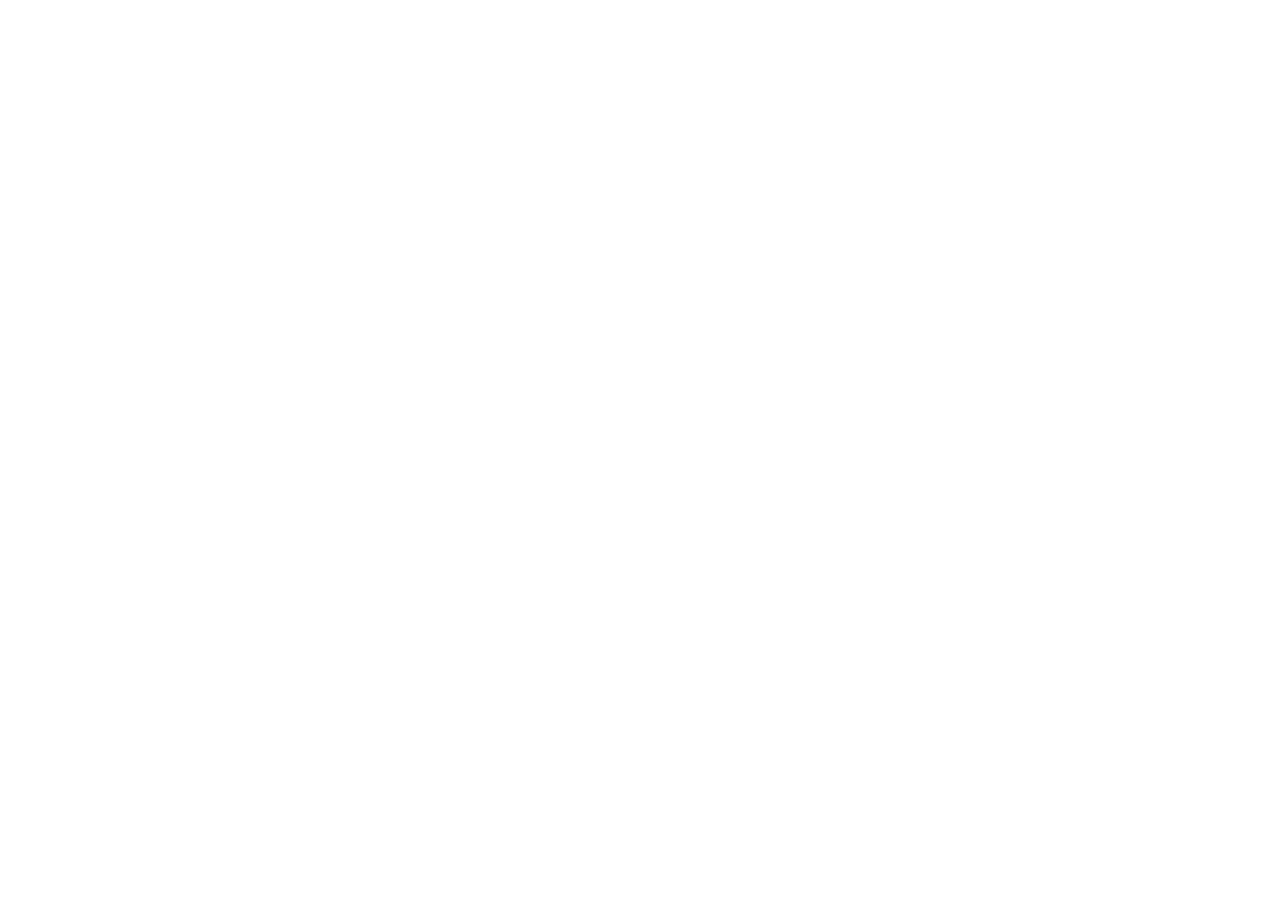
==== index.html @ 7abfbf51 "Create index.html" ====
<!DOCTYPE html>
<html lang="pt-br">
<head>
    <meta charset="UTF-8">
    <meta name="viewport" content="width=device-width, initial-scale=1.0">
    <link rel="shortcut icon" href="favicon/favicon.ico" type="image/x-icon">
    <title>Projeto Redes Sociais</title>
</head>
<body>
    
</body>
</html>
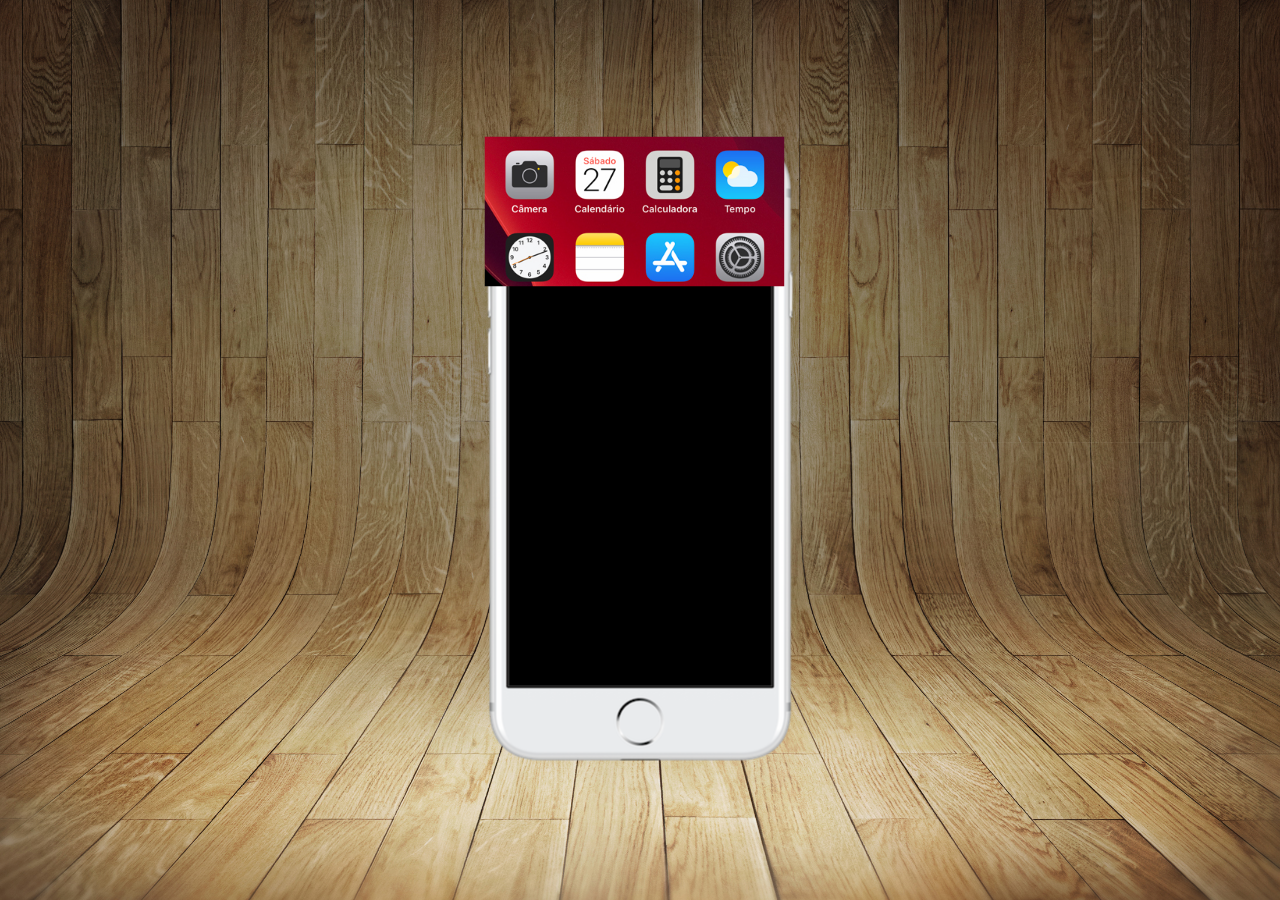
==== commit 94304061: "Update index.html" ====
--- a/index.html
+++ b/index.html
@@ -4,9 +4,17 @@
     <meta charset="UTF-8">
     <meta name="viewport" content="width=device-width, initial-scale=1.0">
     <link rel="shortcut icon" href="favicon/favicon.ico" type="image/x-icon">
+    <link rel="stylesheet" href="css/style.css">
     <title>Projeto Redes Sociais</title>
 </head>
 <body>
-    
+    <main>
+        <section id="telefone">
+            <iframe src="home.html" frameborder="0" name="tela" id="tela"></iframe>
+        </section>
+
+        <section id="redes-sociais">
+        </section>
+    </main>
 </body>
 </html>--- a/css/style.css
+++ b/css/style.css
@@ -0,0 +1,36 @@
+@charset "UTF-8";
+
+* {
+    margin: 0;
+    padding: 0;
+    box-sizing: border-box;
+}
+
+body {
+    margin: 0;
+    height: 100vh;
+    width: 100vw;
+    
+    background-image: url(../images/fundo-madeira.jpg);
+    background-position: top center;
+    background-attachment: fixed;
+    background-size: cover;
+}
+
+main {
+    position: relative;
+    height: 100vh;
+    overflow-x: hidden;
+}
+
+#telefone {
+    position: absolute;
+    top: 50%;
+    left: 50%;
+    transform: translate(-50%, -50%);
+
+    height: 627px;
+    width: 311px;
+    background-image: url(../images/frame-iphone.png);
+    background-repeat: no-repeat;  
+}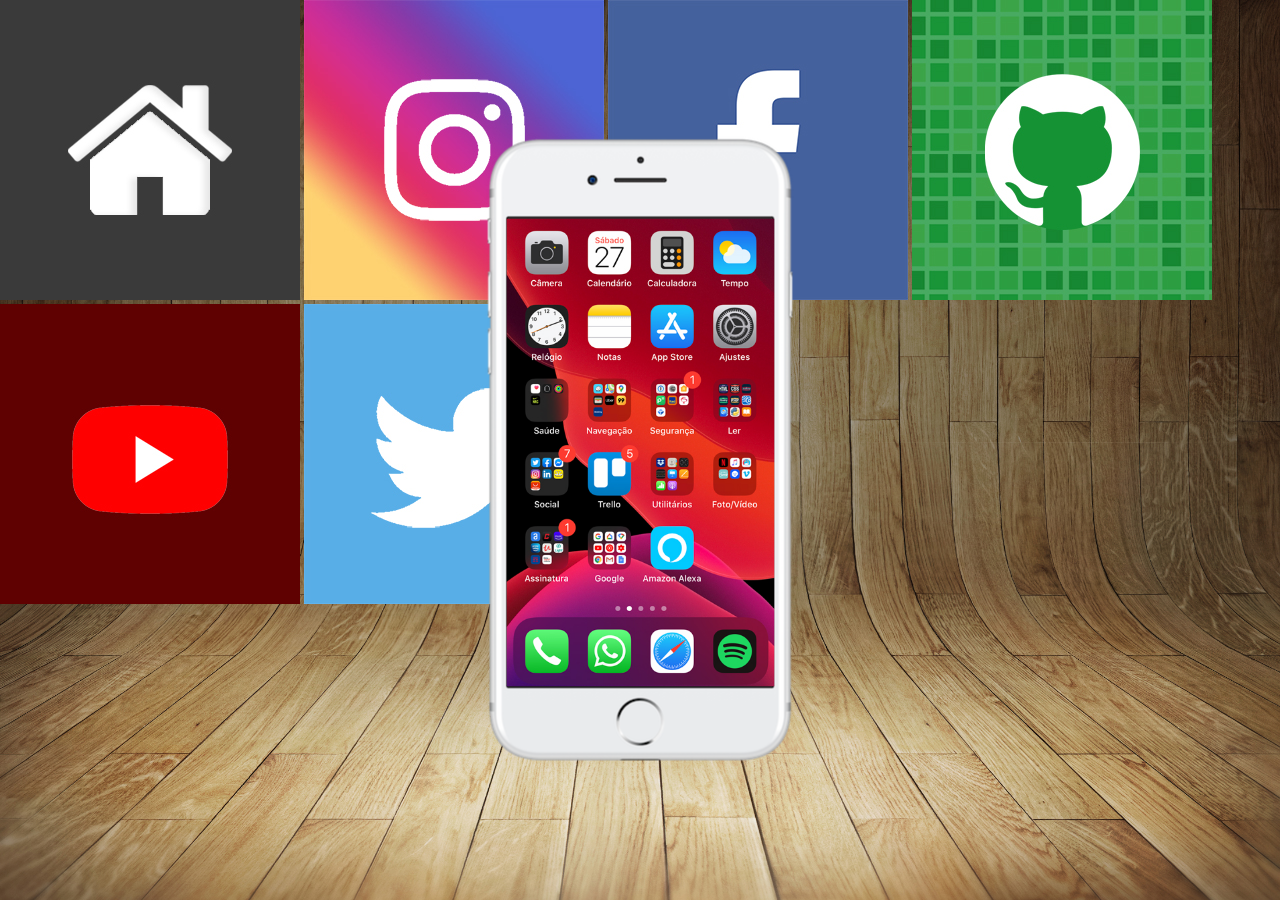
==== commit 371c3625: "Update index.html" ====
--- a/index.html
+++ b/index.html
@@ -10,10 +10,18 @@
 <body>
     <main>
         <section id="telefone">
-            <iframe src="home.html" frameborder="0" name="tela" id="tela"></iframe>
+            <iframe src="home.html" frameborder="0" name="tela" id="tela">
+                <p>Seu navegador não é compatível com essa funcionalidade.</p>
+            </iframe>
         </section>
 
         <section id="redes-sociais">
+            <a href="" target="tela"><img src="images/logo-home.jpg" alt="botão-home"></a>
+            <a href="" target="tela"><img src="images/logo-instagram.jpg" alt="botão-instagram"></a>
+            <a href="" target="tela"><img src="images/logo-facebook.jpg" alt="botão-facebook"></a>
+            <a href="" target="tela"><img src="images/logo-github.jpg" alt="botão-github"></a>
+            <a href="" target="tela"><img src="images/logo-youtube.jpg" alt="botão-youtube"></a>
+            <a href="" target="tela"><img src="images/logo-twitter.jpg" alt="botão-twitter"></a>
         </section>
     </main>
 </body>
--- a/css/style.css
+++ b/css/style.css
@@ -33,4 +33,13 @@
     width: 311px;
     background-image: url(../images/frame-iphone.png);
     background-repeat: no-repeat;  
+}
+
+#tela {
+    position: relative;
+    top: 13%;
+    left: 7.0%;
+    
+    height: 468px;
+    width: 268px;
 }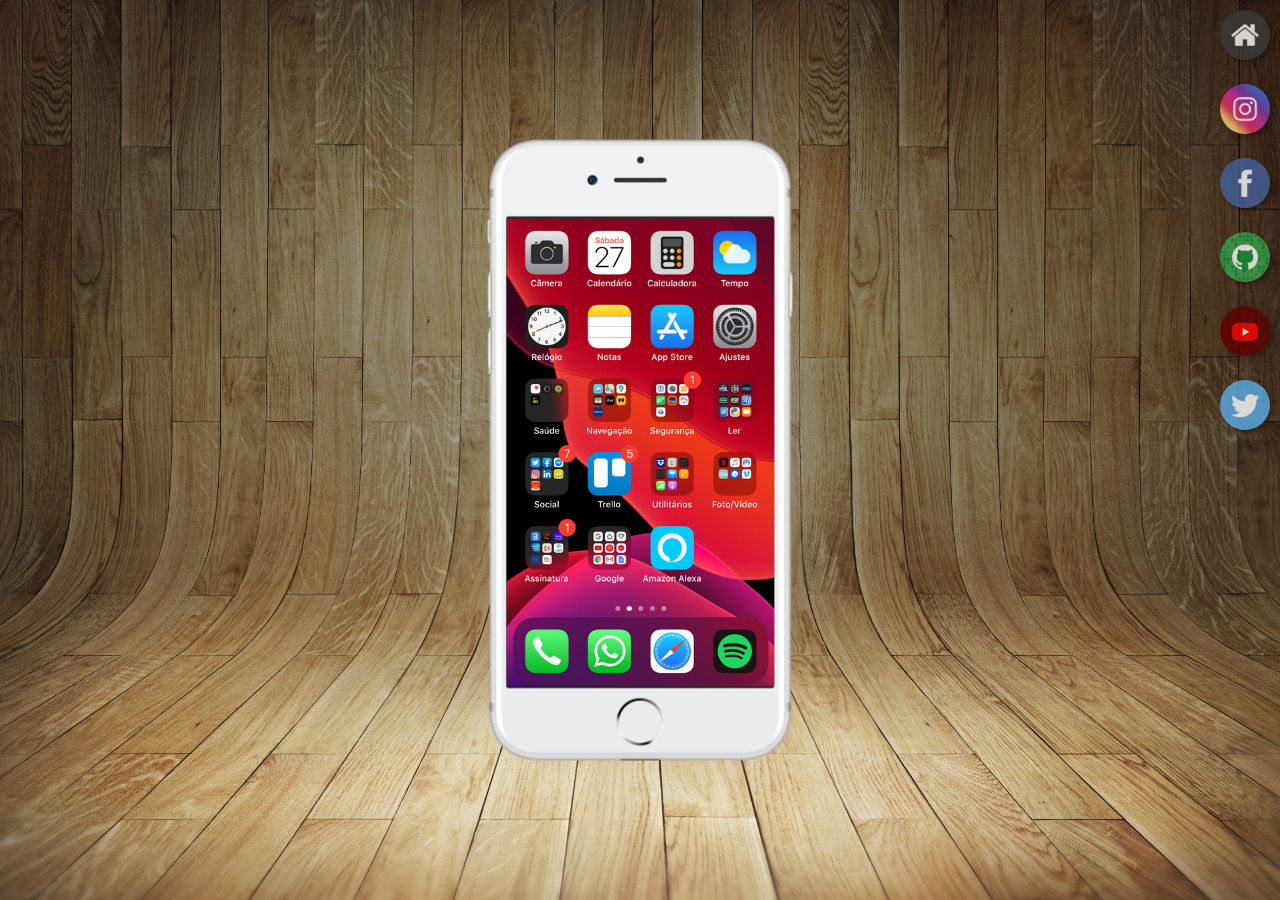
==== commit 28f1060e: "Update index.html" ====
--- a/index.html
+++ b/index.html
@@ -16,12 +16,12 @@
         </section>
 
         <section id="redes-sociais">
-            <a href="" target="tela"><img src="images/logo-home.jpg" alt="botão-home"></a>
-            <a href="" target="tela"><img src="images/logo-instagram.jpg" alt="botão-instagram"></a>
-            <a href="" target="tela"><img src="images/logo-facebook.jpg" alt="botão-facebook"></a>
-            <a href="" target="tela"><img src="images/logo-github.jpg" alt="botão-github"></a>
-            <a href="" target="tela"><img src="images/logo-youtube.jpg" alt="botão-youtube"></a>
-            <a href="" target="tela"><img src="images/logo-twitter.jpg" alt="botão-twitter"></a>
+            <a href="home.html" target="tela"><img src="images/logo-home.jpg" alt="botão-home"></a>
+            <a href="instagram.html" target="tela"><img src="images/logo-instagram.jpg" alt="botão-instagram"></a>
+            <a href="facebook.html" target="tela"><img src="images/logo-facebook.jpg" alt="botão-facebook"></a>
+            <a href="github.html" target="tela"><img src="images/logo-github.jpg" alt="botão-github"></a>
+            <a href="youtube.html" target="tela"><img src="images/logo-youtube.jpg" alt="botão-youtube"></a>
+            <a href="twitter-x.html" target="tela"><img src="images/logo-twitter.jpg" alt="botão-twitter"></a>
         </section>
     </main>
 </body>
--- a/css/style.css
+++ b/css/style.css
@@ -42,4 +42,35 @@
     
     height: 468px;
     width: 268px;
+}
+
+#redes-sociais {
+    display: flex;
+    flex-direction: column;
+
+    position: absolute;
+    right: 0;
+}
+
+#redes-sociais img {
+    height: 50px;
+    width: 50px;
+    margin: 10px;
+
+    border-radius: 50%;
+    box-shadow: 3px 3px 5px rgba(0, 0, 0, 0.400);
+    transition-duration: 0.2s;
+    opacity: 80%;
+    
+}
+
+#redes-sociais img:hover {
+    border: 2px solid white;
+    box-shadow: 5px 5px 10px rgba(0, 0, 0, 0.600); 
+    transform: scale(1.1) translate(-3px, -3px);
+    opacity: 100%;
+}
+
+#redes-sociais img:active {
+    transform: scale(95%);
 }